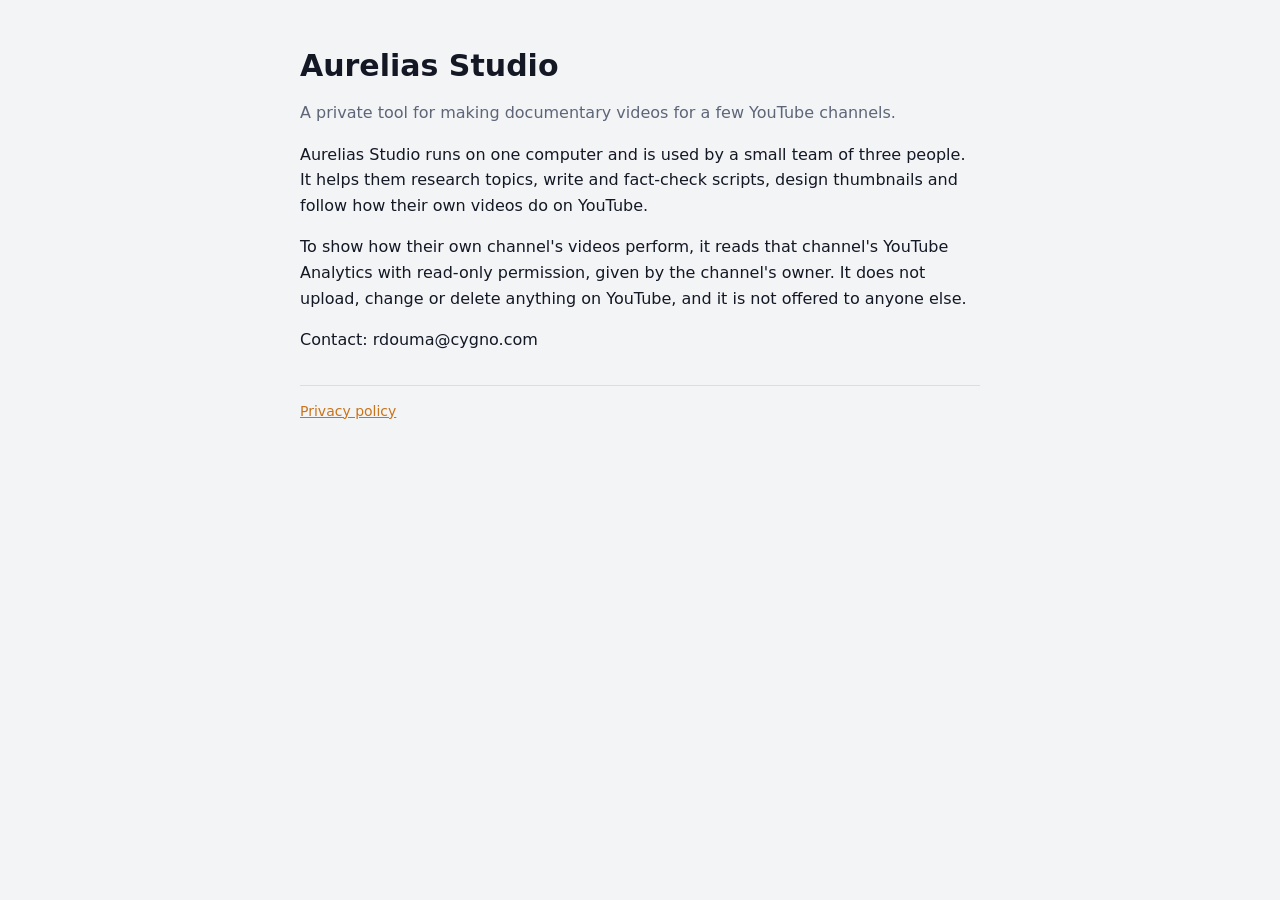
==== index.html @ 346abdd0 "Aurelias Studio: home page and privacy policy for Google's consent screen" ====
<!doctype html><html lang="en"><head><meta charset="utf-8"><meta name="viewport" content="width=device-width,initial-scale=1"><title>Aurelias Studio</title><link rel="stylesheet" href="style.css"></head>
<body><main>
<h1>Aurelias Studio</h1>
<p class="muted">A private tool for making documentary videos for a few YouTube channels.</p>
<p>Aurelias Studio runs on one computer and is used by a small team of three people. It helps them research topics, write and fact-check scripts, design thumbnails and follow how their own videos do on YouTube.</p>
<p>To show how their own channel's videos perform, it reads that channel's YouTube Analytics with read-only permission, given by the channel's owner. It does not upload, change or delete anything on YouTube, and it is not offered to anyone else.</p>
<p>Contact: rdouma@cygno.com</p>
<nav><a href="privacy.html">Privacy policy</a></nav>
</main></body></html>
---- style.css ----
:root{--bg:#F3F4F6;--panel:#fff;--ink:#141824;--muted:#5E6577;--line:#DADDE5;--accent:#C9741A;color-scheme:light}
@media (prefers-color-scheme:dark){:root{--bg:#0F121A;--panel:#171B26;--ink:#E7E9EF;--muted:#9097A8;--line:#2A3040;--accent:#E59A47;color-scheme:dark}}
*{box-sizing:border-box}body{margin:0;background:var(--bg);color:var(--ink);font:16px/1.6 system-ui,-apple-system,"Segoe UI",sans-serif}
main{max-width:720px;margin:0 auto;padding:48px max(20px,env(safe-area-inset-left)) 64px}
h1{font-size:30px;line-height:1.2;margin:0 0 8px}h2{font-size:19px;margin:28px 0 6px}p,li{max-width:66ch}.muted{color:var(--muted)}
a{color:var(--accent)}nav{margin-top:32px;padding-top:14px;border-top:1px solid var(--line);font-size:14px}
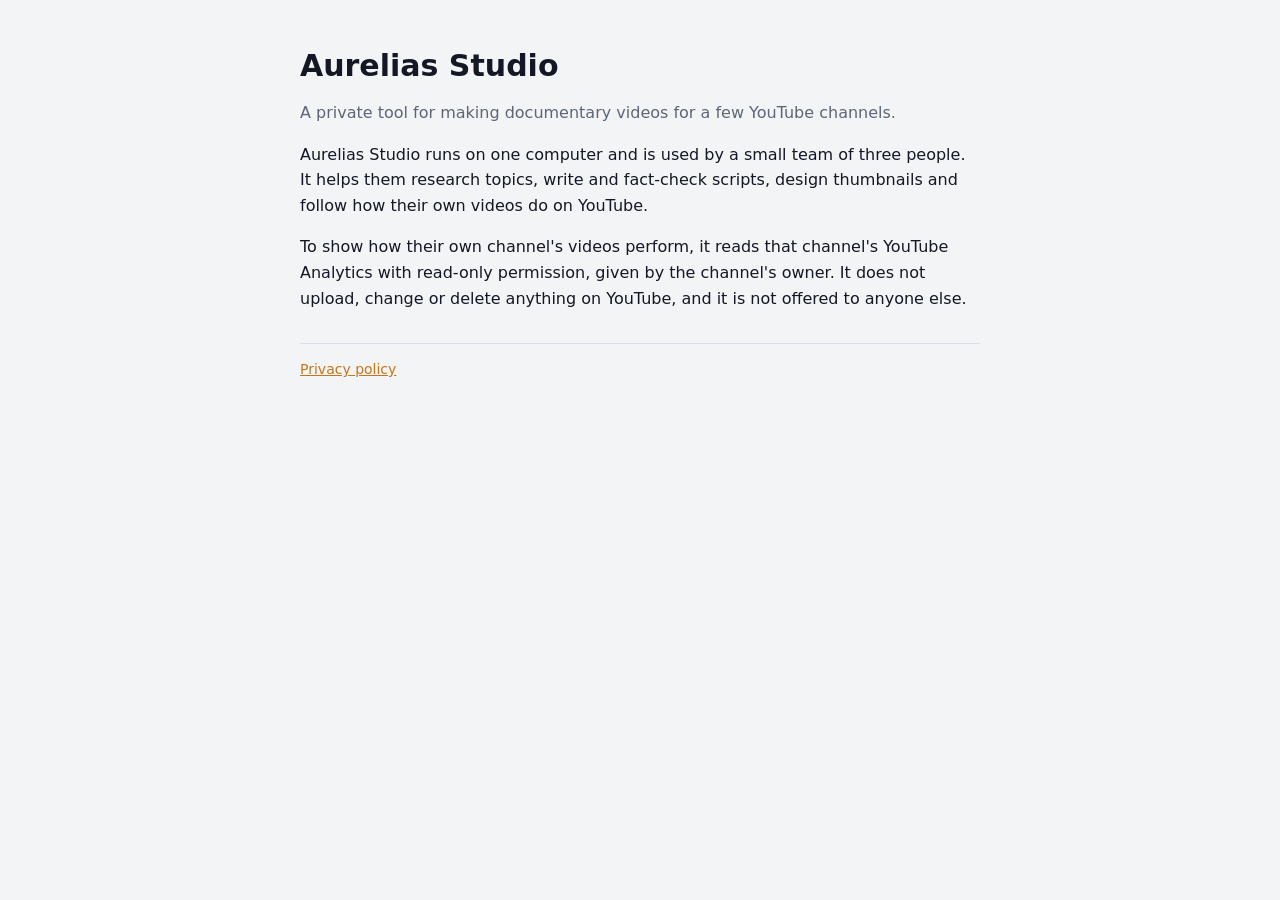
==== commit 3f1ad854: "Leave the email address off the public pages" ====
--- a/index.html
+++ b/index.html
@@ -4,6 +4,5 @@
 <p class="muted">A private tool for making documentary videos for a few YouTube channels.</p>
 <p>Aurelias Studio runs on one computer and is used by a small team of three people. It helps them research topics, write and fact-check scripts, design thumbnails and follow how their own videos do on YouTube.</p>
 <p>To show how their own channel's videos perform, it reads that channel's YouTube Analytics with read-only permission, given by the channel's owner. It does not upload, change or delete anything on YouTube, and it is not offered to anyone else.</p>
-<p>Contact: rdouma@cygno.com</p>
 <nav><a href="privacy.html">Privacy policy</a></nav>
 </main></body></html>
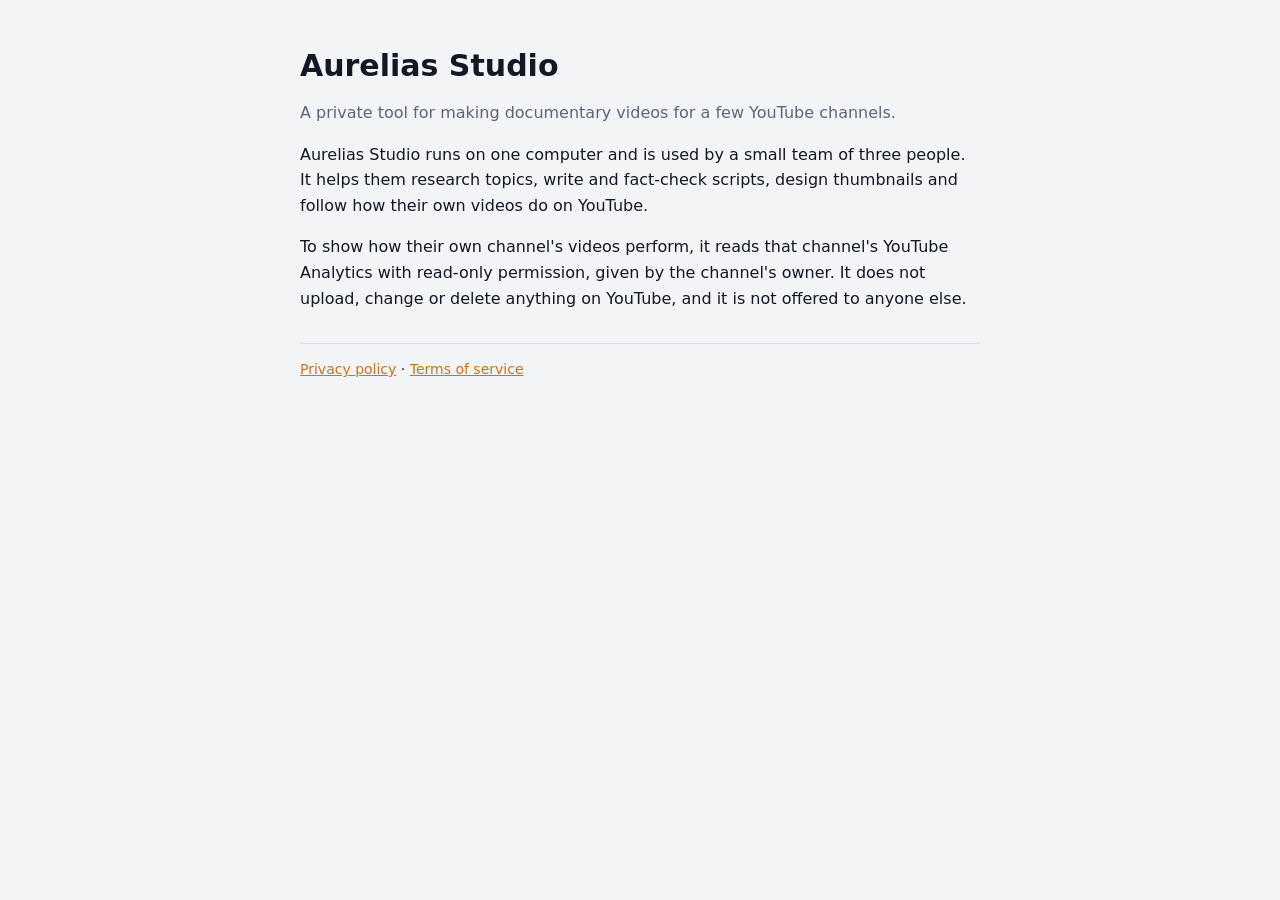
==== commit 2d188c7d: "Terms of service page" ====
--- a/index.html
+++ b/index.html
@@ -4,5 +4,5 @@
 <p class="muted">A private tool for making documentary videos for a few YouTube channels.</p>
 <p>Aurelias Studio runs on one computer and is used by a small team of three people. It helps them research topics, write and fact-check scripts, design thumbnails and follow how their own videos do on YouTube.</p>
 <p>To show how their own channel's videos perform, it reads that channel's YouTube Analytics with read-only permission, given by the channel's owner. It does not upload, change or delete anything on YouTube, and it is not offered to anyone else.</p>
-<nav><a href="privacy.html">Privacy policy</a></nav>
+<nav><a href="privacy.html">Privacy policy</a> · <a href="terms.html">Terms of service</a></nav>
 </main></body></html>
